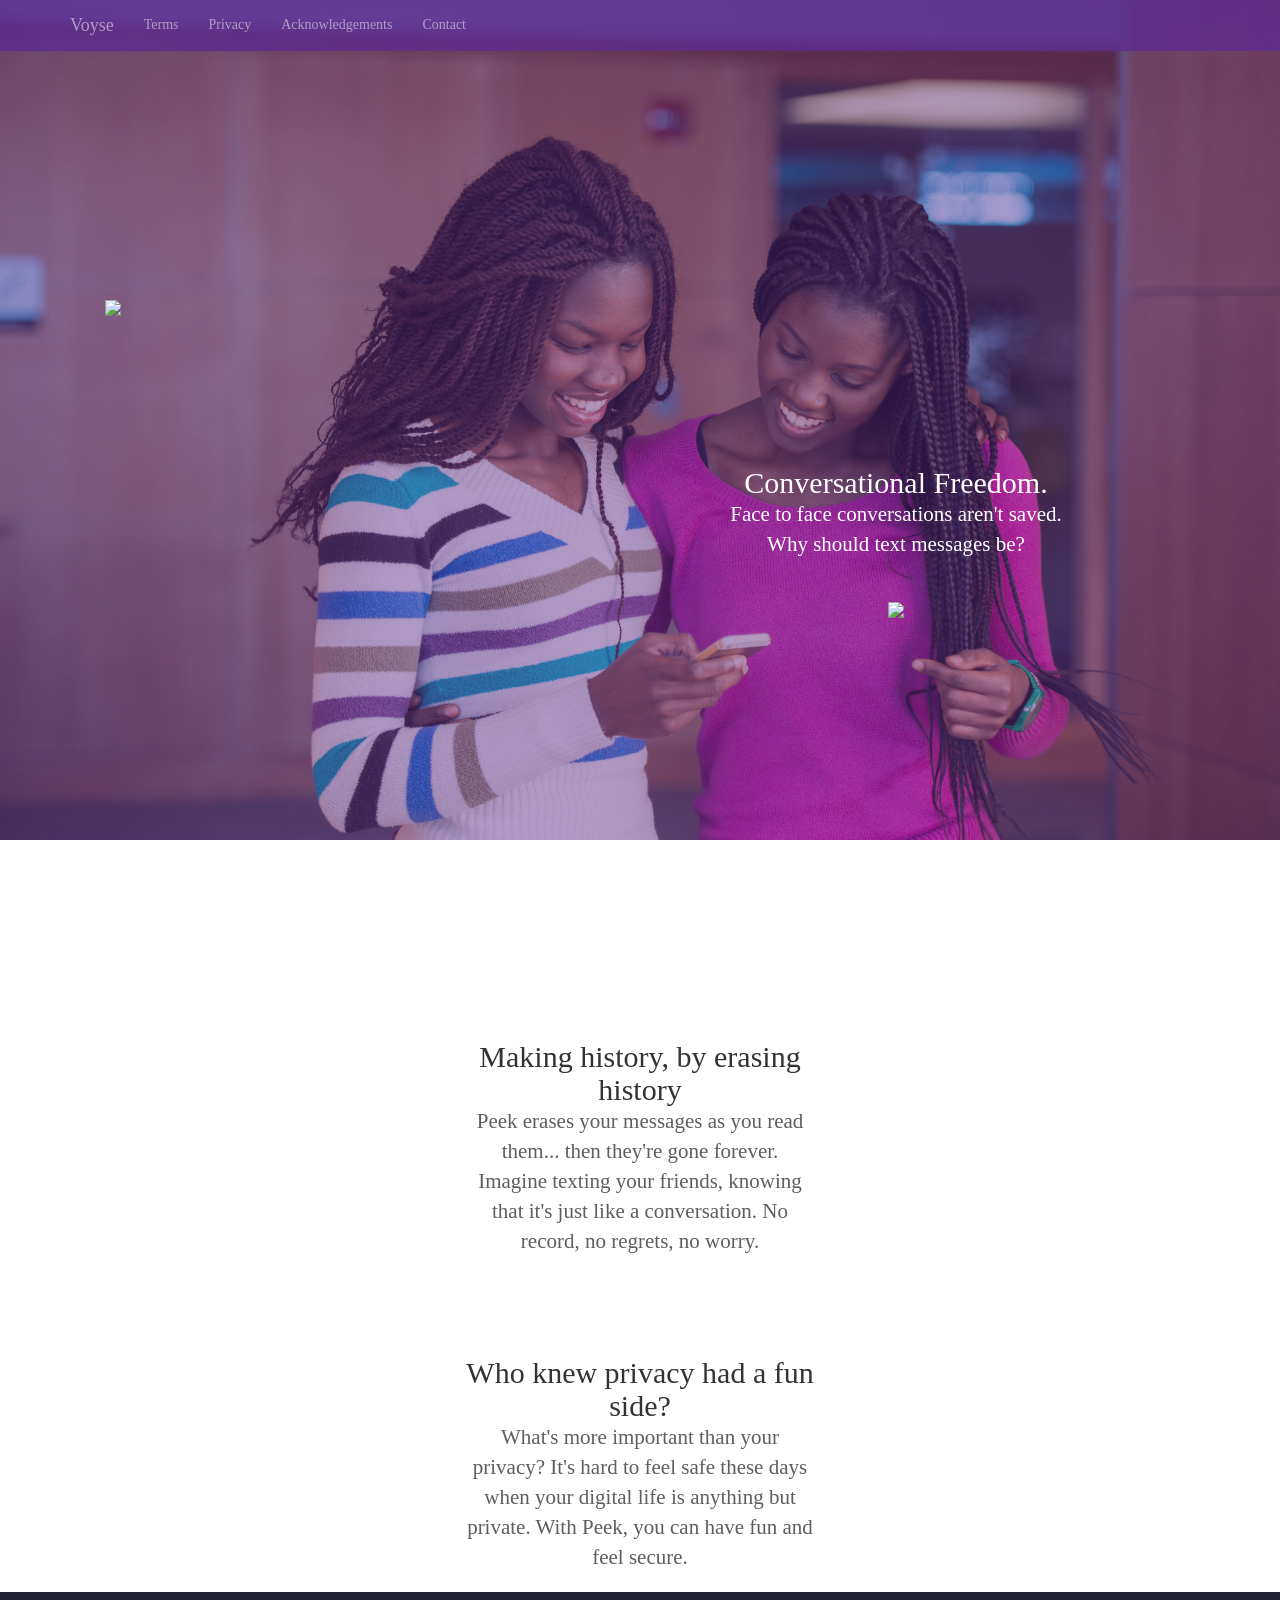
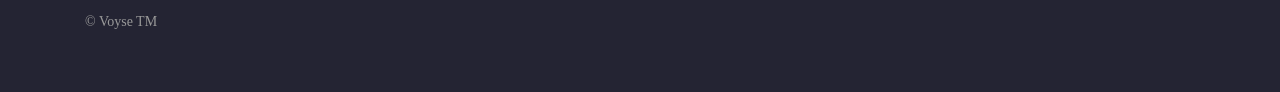
==== index.html @ 31eeaaf4 "Version 1.0" ====
<!DOCTYPE html>

<html lang="en">
<head>
    <meta charset="utf-8">
    <meta http-equiv="X-UA-Compatible" content="IE=edge">
    <meta name="viewport" content="width=device-width, initial-scale=1.0">
    <meta name="description" content="">
    <meta name="author" content="">
    <link rel="shortcut icon" href="favicon.png">

    <title>Voyse</title><!-- Bootstrap core CSS -->
    <link href="dist/css/bootstrap.css" rel="stylesheet" type="text/css"><!-- Custom styles for this template -->
    <link href="dist/css/animate.css" rel="stylesheet" type="text/css"><!-- Custom styles for this template -->
    <link href="style.css" rel="stylesheet" type="text/css"><!-- Just for debugging purposes. Don't actually copy this line! -->
    <!--[if lt IE 9]><script src="../../docs-assets/js/ie8-responsive-file-warning.js"></script><![endif]-->
    <!-- Fonts -->
    <link href='http://fonts.googleapis.com/css?family=EB+Garamond' rel='stylesheet' type='text/css'>
    <!-- Animate.css / danedan -->
    <link rel="stylesheet" href="dist/css/animate.css">
    <link href='http://fonts.googleapis.com/css?family=Nunito:400,300,700' rel='stylesheet' type='text/css'>
    <!-- HTML5 shim and Respond.js IE8 support of HTML5 elements and media queries -->
    <!--[if lt IE 9]>
      <script src="https://oss.maxcdn.com/libs/html5shiv/3.7.0/html5shiv.js"></script>
      <script src="https://oss.maxcdn.com/libs/respond.js/1.3.0/respond.min.js"></script>
    <![endif]-->

</head>

<body>

	<div id="top">
		<div class="cover"></div>
			<div id="lower">
				<div class="inner">
					<div class="animated fadeIn">
					<h2>Conversational Freedom.</h2>
					<p class="title">Face to face conversations aren't saved.<br /> Why should text messages be?</p>
					<br/><br />
					<a href="https://itunes.apple.com/us/app/voyse/id809039837?mt=8"><img src="http://grinnellappdev.com/img/appleStore.png" /></a>
					</div>
				</div>
			</div>
			
			<div id="iphone" class="img-responsive"> 
			<img src="https://trypeek.com/assets/images/iphone-hero.png" class="phone" />
			</div>
	</div>

		<div id="wrap">
	<div class="navbar navbar-inverse navbar-fixed-top" role="navigation">
      <div class="container">
        <div class="navbar-header">
          <button type="button" class="navbar-toggle" data-toggle="collapse" data-target=".navbar-collapse">
            <span class="sr-only">Toggle navigation</span>
            <span class="icon-bar"></span>
            <span class="icon-bar"></span>
            <span class="icon-bar"></span>
          </button>
          <a class="navbar-brand" href="#">Voyse</a>
        </div>
        <div class="collapse navbar-collapse">
          <ul class="nav navbar-nav">
            <li><a href="terms.html">Terms</a></li>
            <li><a href="privacy.html">Privacy</a></li>
            <li><a href="acknowledgements.html">Acknowledgements</a></li>
            <li><a target="_blank" href="mailto:moujaled@grinnell.edu">Contact</a></li>
          </ul>
        </div><!--/.nav-collapse -->
      </div>
    </div>
	
    <div class="container">
    	<div class="col-md-4"></div>
    	
    		<div class="col-md-4">
    		<div class="blurb">
					<h2>Making history, by erasing history</h2>
					<p class="title2">Peek erases your messages as you read them... then they're gone forever. Imagine texting your friends, knowing that it's just like a conversation. No record, no regrets, no worry.</p>
			</div>
    		</div>
    		<div class="col-md-4"></div>
    </div>
    
    <div class="container">
    	<div class="col-md-4"></div>
    	
    		<div class="col-md-4">
    		<div class="blurb">
					<h2>Who knew privacy
had a fun side?</h2>
					<p class="title2">What's more important than your privacy? It's hard to feel safe these days when your digital life is anything but private. With Peek, you can have fun and feel secure.</p>
			</div>
    		</div>
    		<div class="col-md-4"></div>
    </div>
    	
	</div>
	
	<div id="footer">
      <div class="container">
	        
        <div class ="col-lg-3">
      		<p class="text-muted"> &copy; Voyse TM</p>
      	</div>
      	 <div class ="col-lg-1"></div>
      	
      	<div class ="col-lg-6">

      	</div>
      	
      	<div class ="col-lg-2">

      	</div>
      </div>
	        
      </div>

    
    <!-- Placed at the end of the document so the pages load faster -->
    <script src="https://code.jquery.com/jquery-1.10.2.min.js"></script>
    <script src="dist/js/bootstrap.min.js"></script>
    <script src="dist/js/debounce.js"></script>
    <script src="js/waypoints.js"></script>
    <script src="js/custom.js"></script>
		
</body>
</html>
---- style.css ----
* {
	margin: 0;
	padding: 0;
	list-style: none;
	text-decoration: none;
	border: none;
	outline: none;
	-webkit-font-smoothing: antialiased;
	box-sizing: border-box;
	-webkit-box-sizing: border-box;
	-moz-box-sizing: border-box;
	-webkit-text-size-adjust: none;
}

html, body {
	width: 100%;
	height: 100%;
	position: relative;
	font-family: "Helvetica Neue";
}

a {
	color:white;
}


h2 {
	font-weight: 400;
	padding:0;
	margin:0;
}

p {
	padding:0;
	margin:0;	
}

#top {
	height: 840px;
	min-height: 840px;
	width: 100%;
	position: relative;
	background: url(voyseJumbo.jpg) no-repeat top center;
	background-size: cover;
	color:white;
	padding-bottom: 100px;
	margin-bottom: 100px;
}

#top #lower {
	position: relative;
	z-index: 2;
	text-align: center;
	left:20%;
}

#lower {
	top:63%;
}

.inner {
	width: 70%;
	margin: 0 auto;
}

.cover {
	background: rgba(94,44,143,.45);
	position: absolute;
	width: 100%;
	height: 100%;
	z-index: 1;
}

.blurb {
	text-align: center;
	z-index: 20;
	margin-top:50px;
}

.container .blurb p {
	color: rgba(94,94,94,1);
}

.title {
	font-size: 1.5em;
	font-weight: 200;
}

.title2 {
	font-size: 1.5em;
	font-weight: 200;
}

#top #iphone {
	left: 20%;
	top:300px;
	bottom: -120px;
	height: 650px;
	position: absolute;
	width: 320px;
	margin: 0 0 0 -151px;
}
#top #iphone .shadow, #top #iphone .phone {
	position: absolute;
	left: 50%;
	margin: 0 0 0 -160px;
}
#top #iphone .shadow-wrap {
	height: 524px;
	width: 100%;
	overflow-y: hidden;
	position: absolute;
}
#top #iphone .shadow {
	z-index: 1;
}
#top #iphone .phone {
	z-index: 2;
}

/* Sticky footer styles
-------------------------------------------------- */

#footer {
  margin-top:20px;
  bottom: 0px;
  width: 100%;
  /* Set the fixed height of the footer here */
  height: 100px;
  background-color: rgba(36,36,51,1);
}


/* Custom page CSS
-------------------------------------------------- */
/* Not required for template or sticky footer method. */

.container .text-muted {
  margin: 20px 0;
}

@media (max-width: 690px) {

#top #iphone {
	left: 50%;
	top: 35%;
}

#lower {
	top:10%;
}

.inner {
	width: 70%;
	margin: 0 auto;
}

#top #lower {
	left:auto;
}

}

@media (max-width: 520px) {

.title {
	display: none;
}

}

.container h2 {
	margin-top:100px;
}

.container .terms h2 {
	margin-top:20px;
}
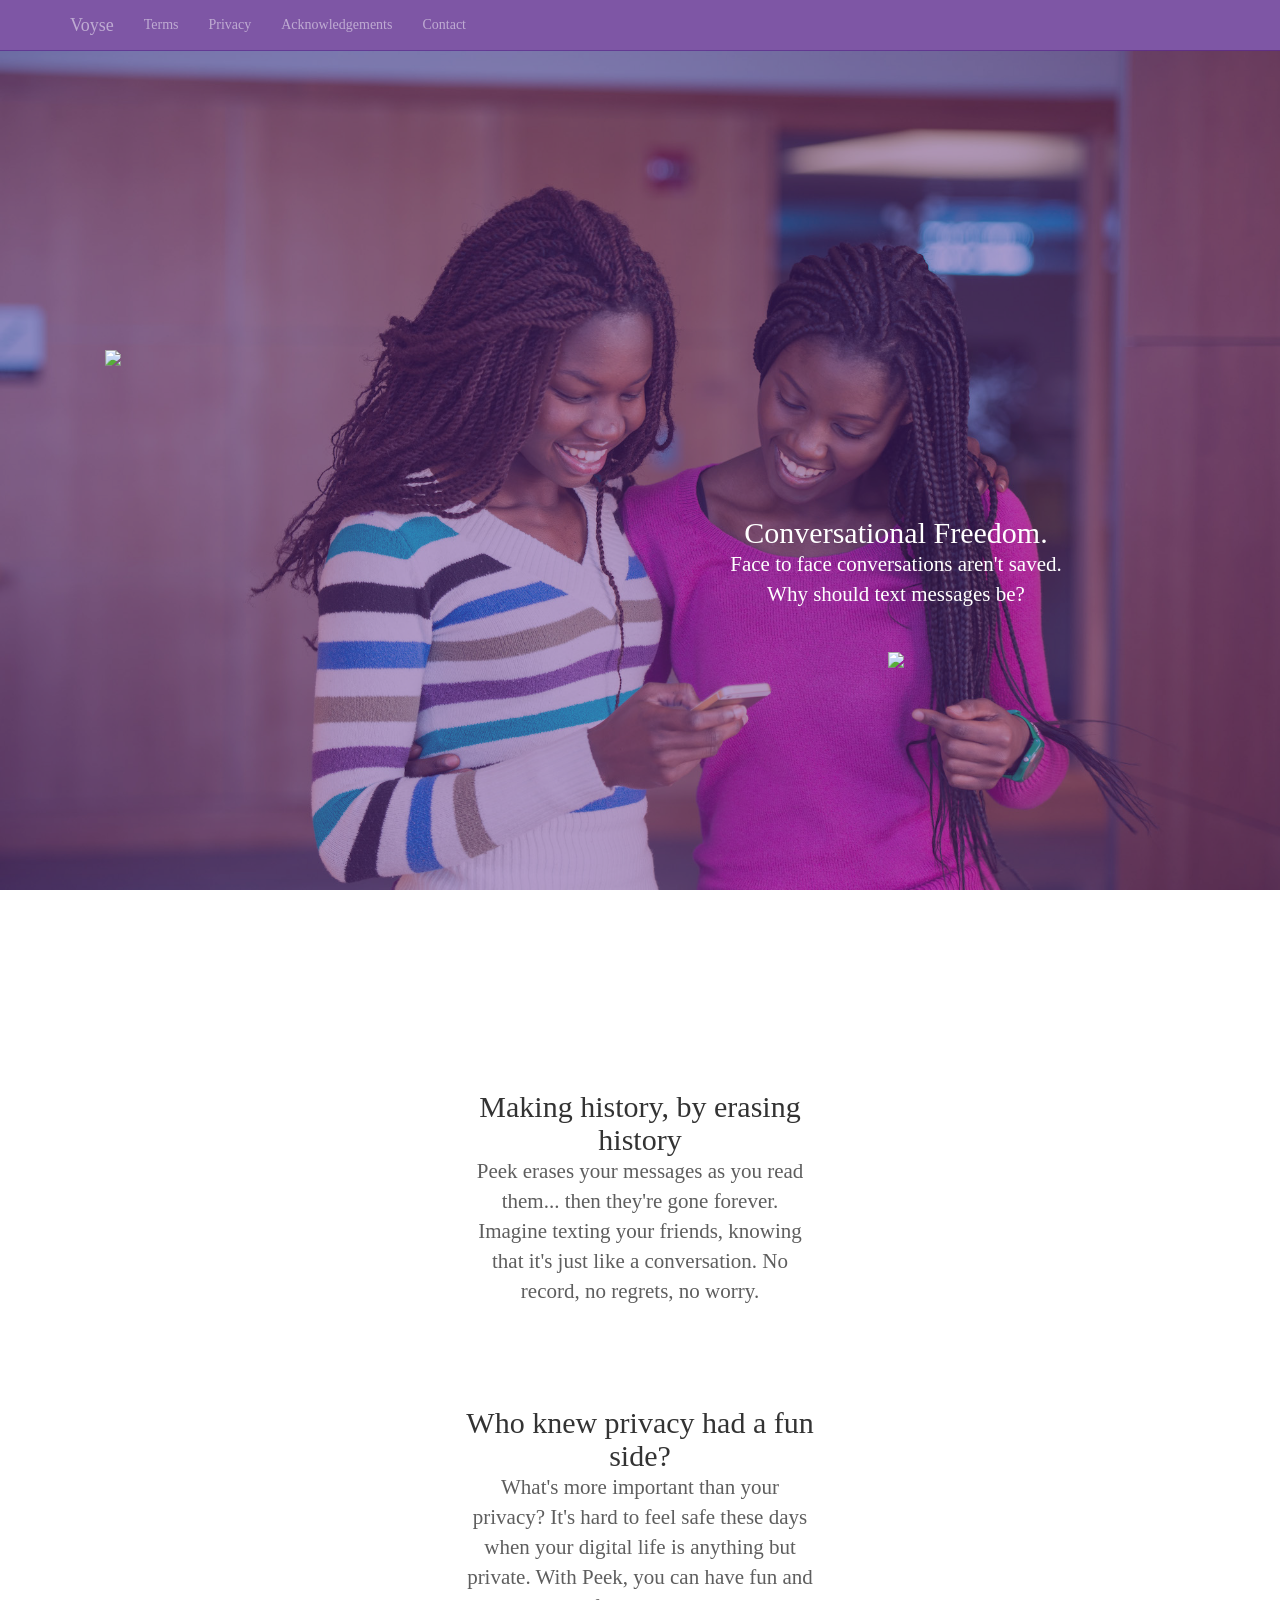
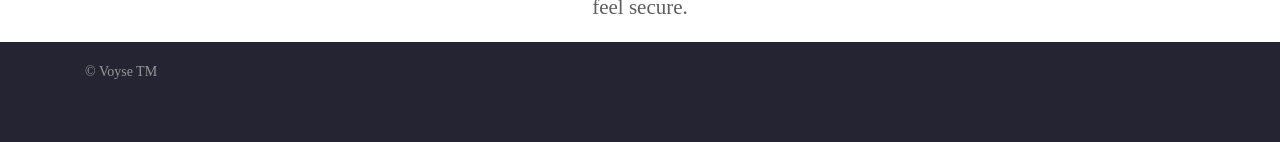
==== commit 3c37ecf2: "Stylistic update" ====
--- a/index.html
+++ b/index.html
@@ -34,7 +34,7 @@
 			<div id="lower">
 				<div class="inner">
 					<div class="animated fadeIn">
-					<h2>Conversational Freedom.</h2>
+					<h2 style="margin-top: 50px;">Conversational Freedom.</h2>
 					<p class="title">Face to face conversations aren't saved.<br /> Why should text messages be?</p>
 					<br/><br />
 					<a href="https://itunes.apple.com/us/app/voyse/id809039837?mt=8"><img src="http://grinnellappdev.com/img/appleStore.png" /></a>
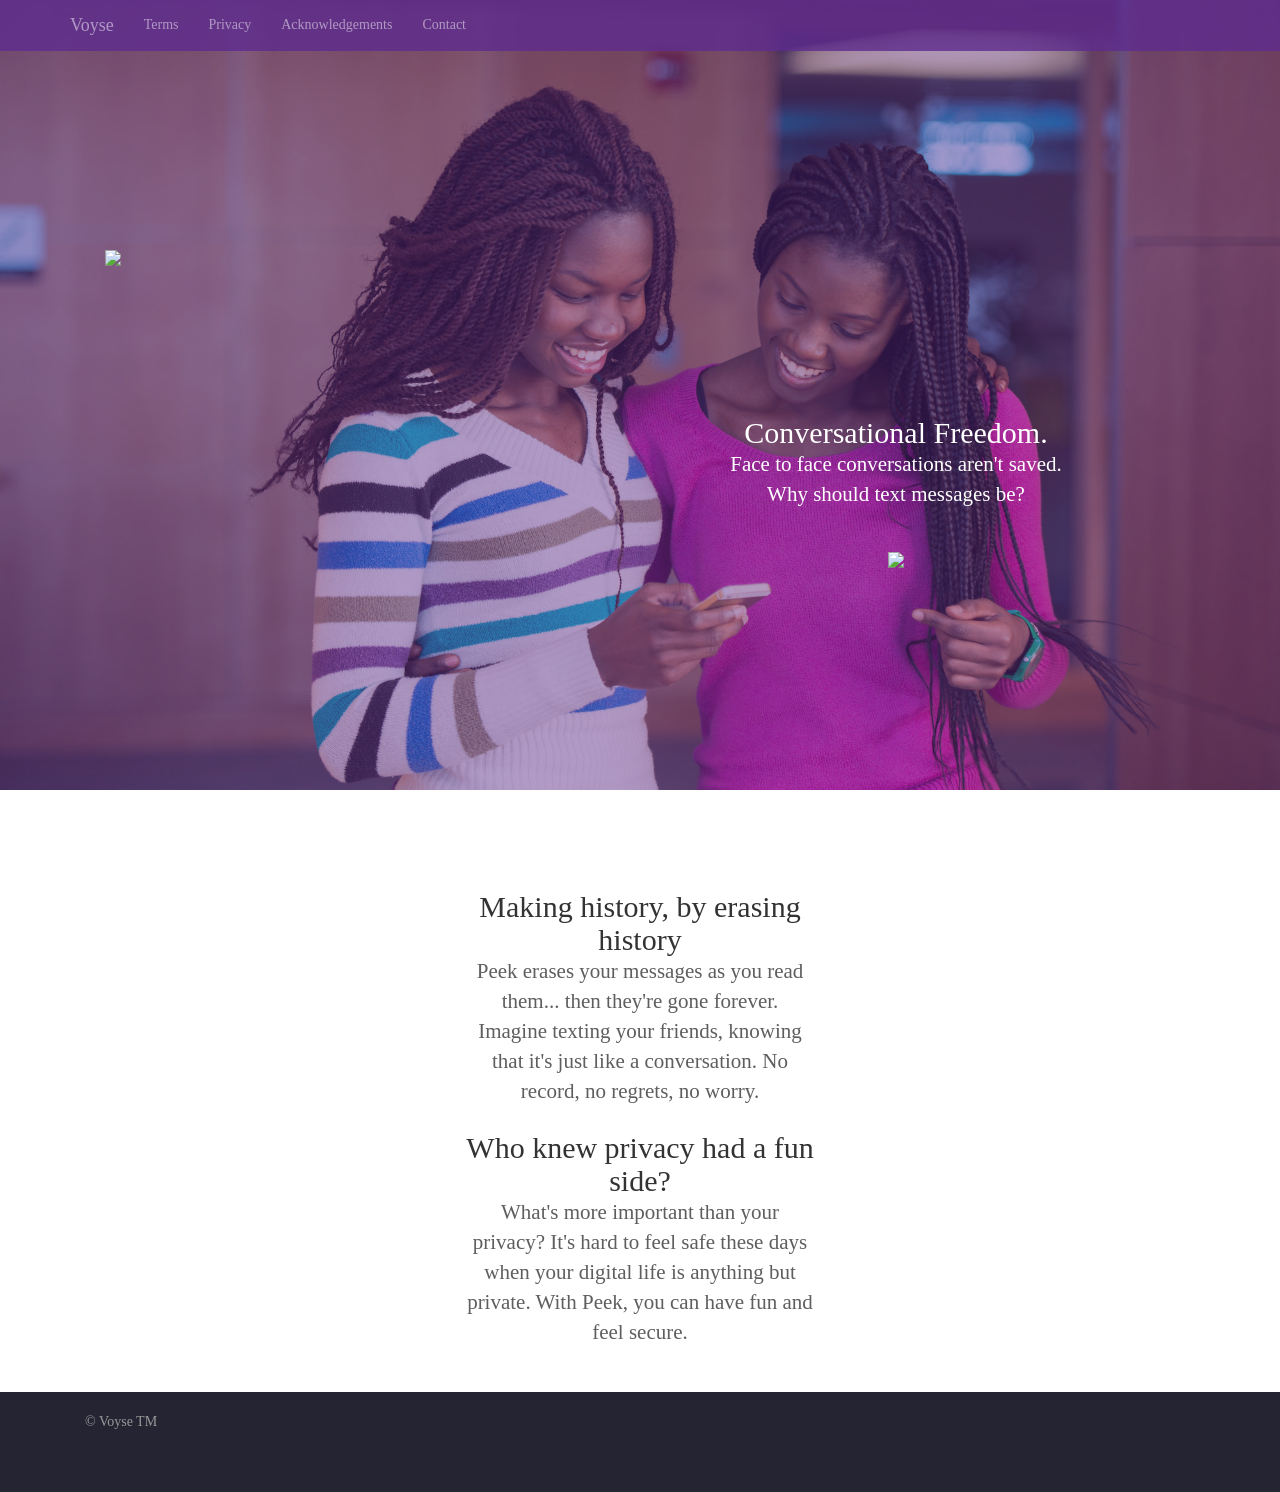
==== commit 4baeb06d: "Rearrangement of landing page" ====
--- a/index.html
+++ b/index.html
@@ -47,7 +47,7 @@
 			</div>
 	</div>
 
-		<div id="wrap">
+	<div id="wrap">
 	<div class="navbar navbar-inverse navbar-fixed-top" role="navigation">
       <div class="container">
         <div class="navbar-header">
@@ -57,7 +57,7 @@
             <span class="icon-bar"></span>
             <span class="icon-bar"></span>
           </button>
-          <a class="navbar-brand" href="#">Voyse</a>
+          <a class="navbar-brand" href="index.html">Voyse</a>
         </div>
         <div class="collapse navbar-collapse">
           <ul class="nav navbar-nav">
@@ -75,7 +75,7 @@
     	
     		<div class="col-md-4">
     		<div class="blurb">
-					<h2>Making history, by erasing history</h2>
+					<h2 style="margin-top:-100px;">Making history, by erasing history</h2>
 					<p class="title2">Peek erases your messages as you read them... then they're gone forever. Imagine texting your friends, knowing that it's just like a conversation. No record, no regrets, no worry.</p>
 			</div>
     		</div>
--- a/style.css
+++ b/style.css
@@ -45,6 +45,7 @@
 	color:white;
 	padding-bottom: 100px;
 	margin-bottom: 100px;
+	top:-100px;
 }
 
 #top #lower {
@@ -74,7 +75,7 @@
 .blurb {
 	text-align: center;
 	z-index: 20;
-	margin-top:50px;
+	margin-bottom: 25px;
 }
 
 .container .blurb p {
@@ -169,10 +170,6 @@
 
 }
 
-.container h2 {
-	margin-top:100px;
-}
-
 .container .terms h2 {
 	margin-top:20px;
 }
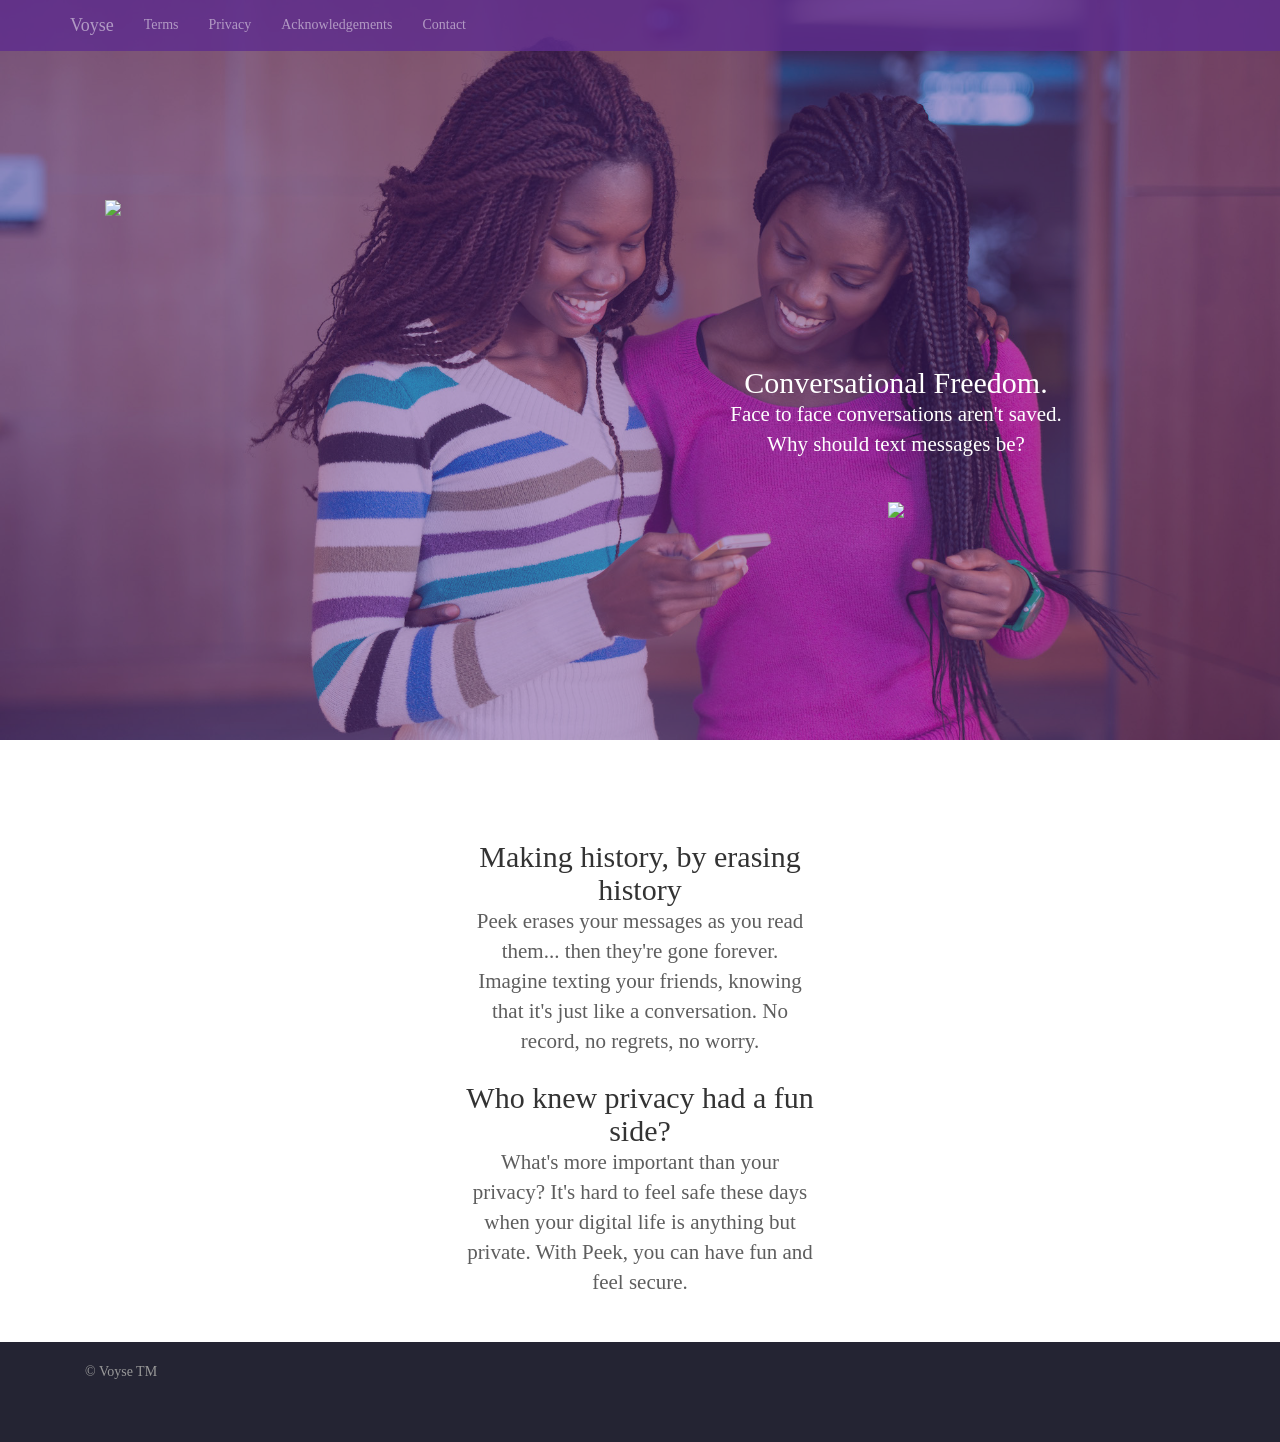
==== commit 7faefa4f: "Stylistic changes" ====
--- a/index.html
+++ b/index.html
@@ -33,12 +33,12 @@
 		<div class="cover"></div>
 			<div id="lower">
 				<div class="inner">
-					<div class="animated fadeIn">
-					<h2 style="margin-top: 50px;">Conversational Freedom.</h2>
+					<div class="animated pulse">
+					<h2>Conversational Freedom.</h2>
 					<p class="title">Face to face conversations aren't saved.<br /> Why should text messages be?</p>
+					</div>
 					<br/><br />
 					<a href="https://itunes.apple.com/us/app/voyse/id809039837?mt=8"><img src="http://grinnellappdev.com/img/appleStore.png" /></a>
-					</div>
 				</div>
 			</div>
 			
--- a/style.css
+++ b/style.css
@@ -168,8 +168,13 @@
 	display: none;
 }
 
-}
-
 .container .terms h2 {
 	margin-top:20px;
 }
+
+.inner .animated h2 {
+	margin-top: 100px;
+}
+
+}
+
